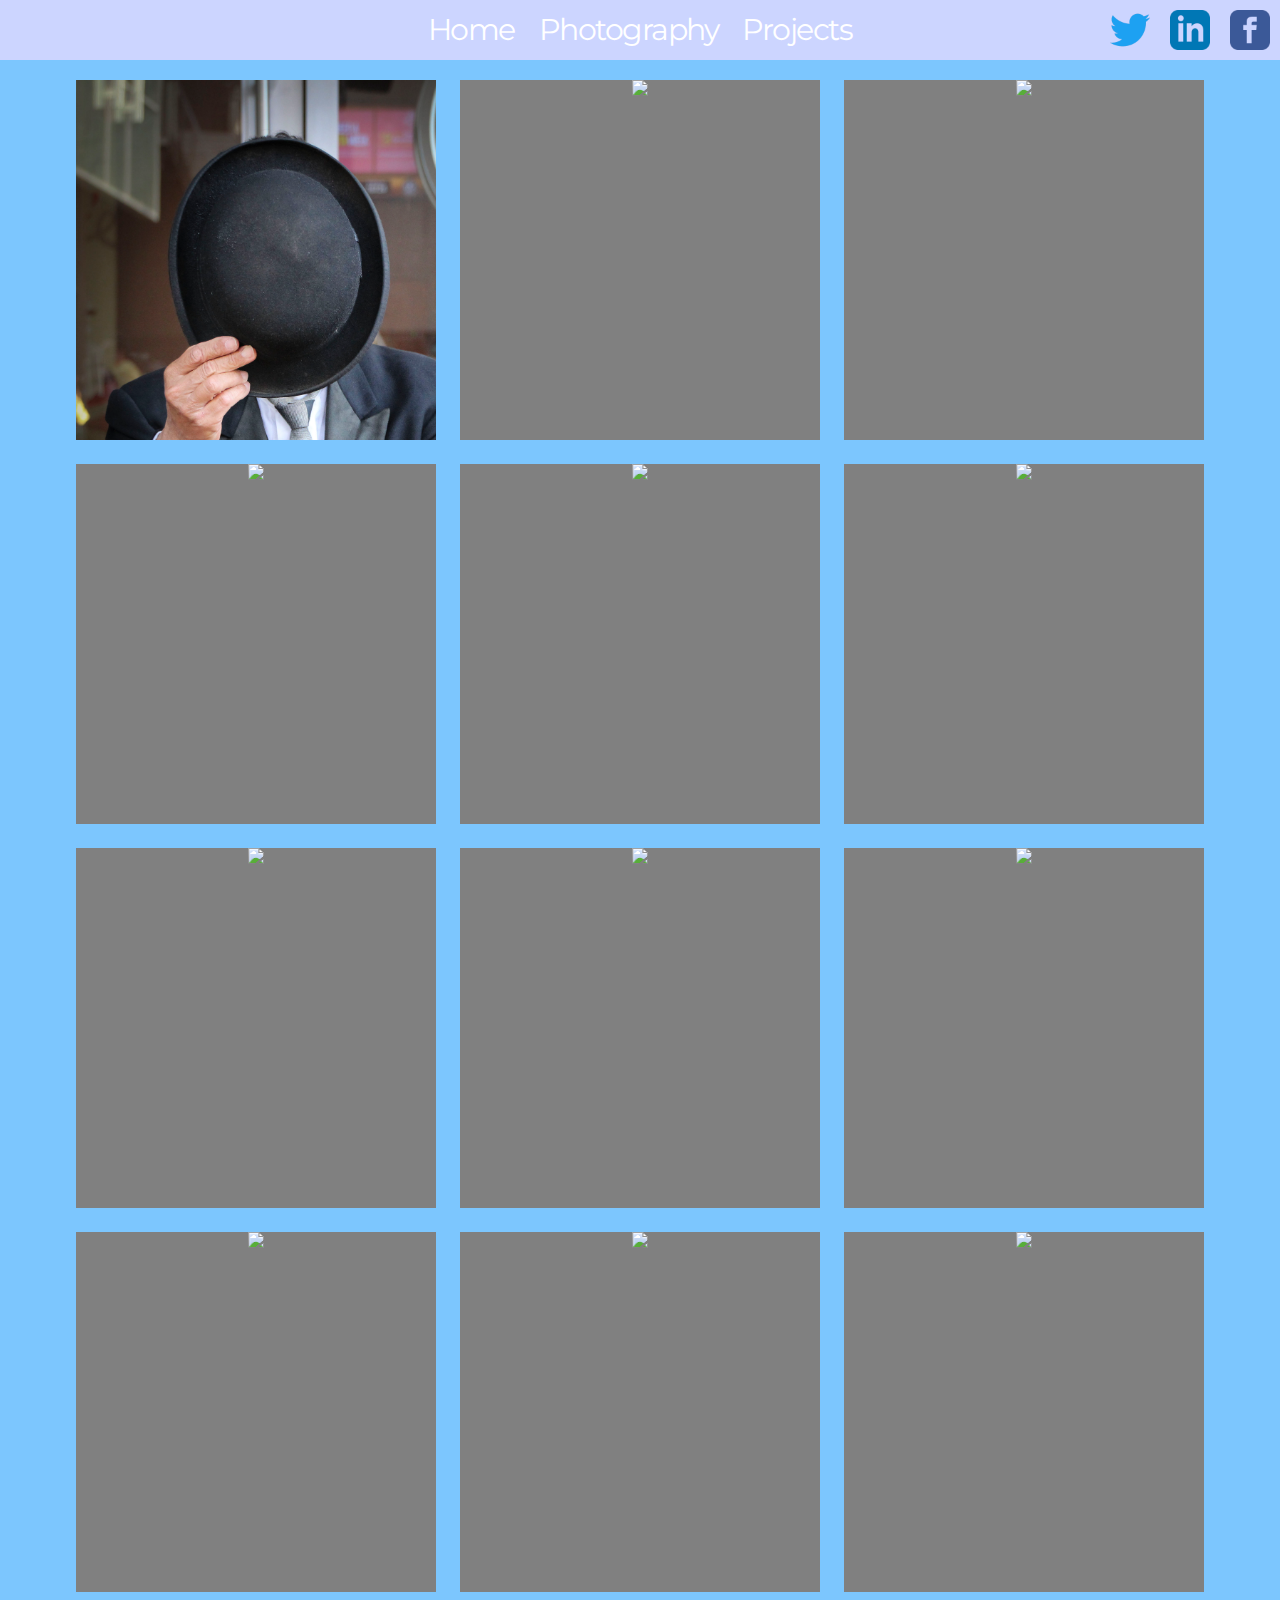
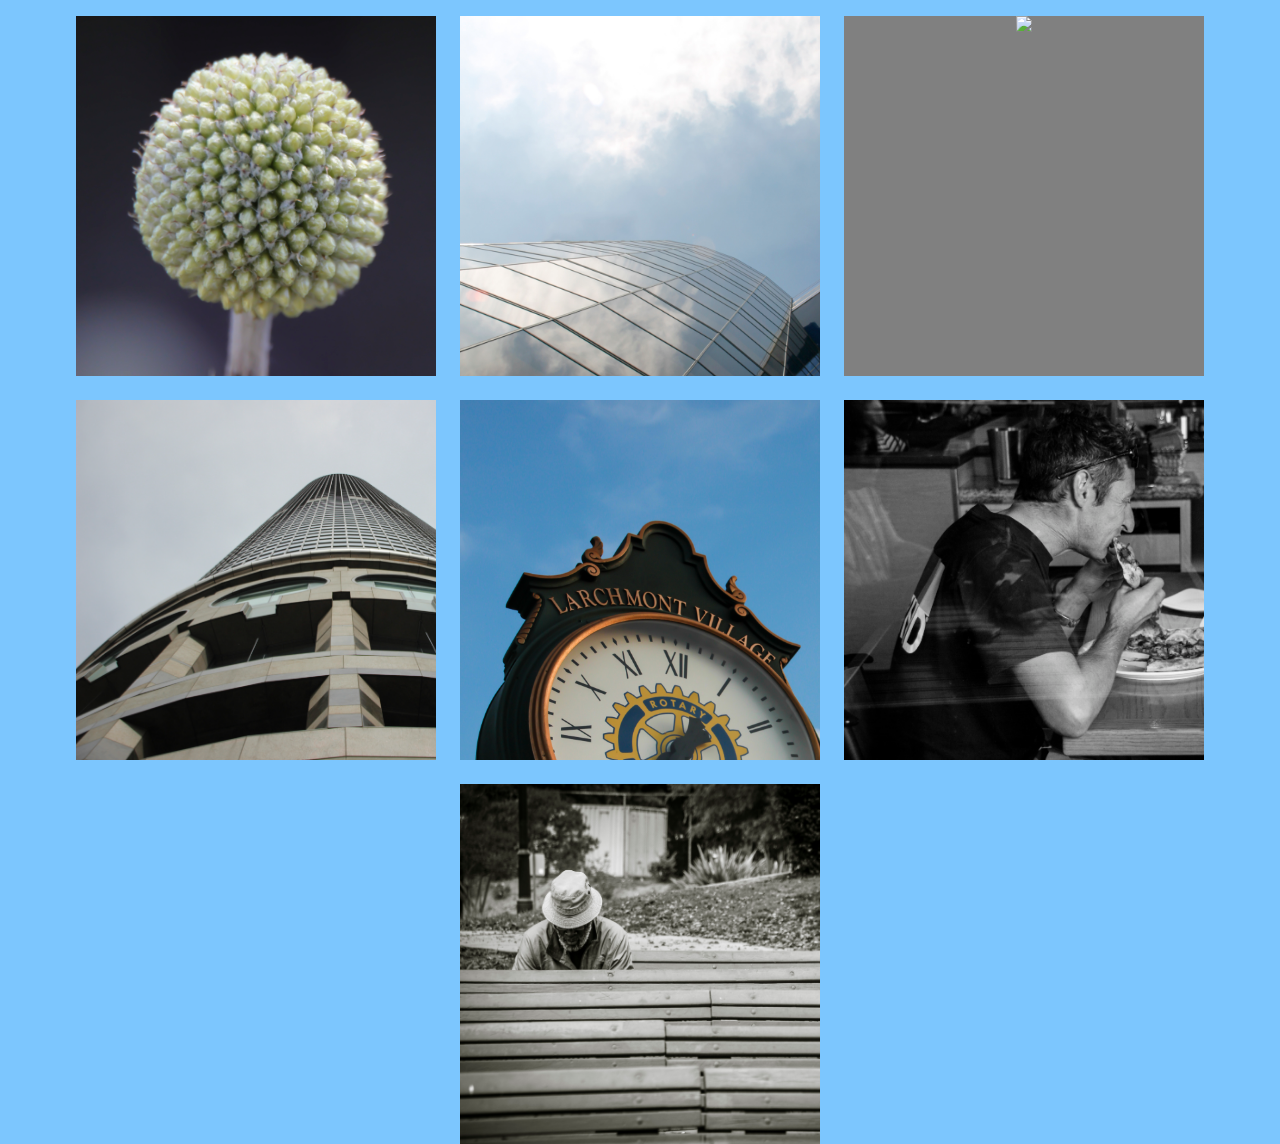
==== photography.html @ d520ec43 "working locally and copied over" ====
<html>
    <head>
        <title> Photography | Marc Castillo </title>
        <link rel="stylesheet" type="text/css" href="./assets/css/style.css">
        <link rel="stylesheet" type="text/css" href="./assets/css/photography.css">
        <script src="https://code.jquery.com/jquery-1.11.0.min.js">
        </script>
        <script type="text/javascript" src="./assets/js/script.js"></script>
        <script type="text/javascript" src="./assets/js/photography.js"></script>
        <link href="https://fonts.googleapis.com/css?family=Montserrat:300,400,700" rel="stylesheet">

    </head>
    <body>
        <div id="navbar">
            <div class="navbar-item"> <a href="./index.html">Home<a> </div>
            <div class="navbar-item"> <a href="./photography.html">Photography</a> </div>
            <div class="navbar-item"> <a href="./projects.html">Projects</a> </div>
            <div class="navbar-button"><a href="https://www.facebook.com/theMCeeMarcCastillo?ref=bookmarks"><img src="./assets/Views/facebook_logo.png"/></a></div>
            <div class="navbar-button"><a href="https://www.linkedin.com/in/marc-castillo-9baa28104/"><img src="./assets/Views/linkedin_logo.png"/></a></div>
            <div class="navbar-button"><a href="https://twitter.com/merc_castillo"><img src="./assets/Views/twitter_logo.png"/></a></div>
            <div class="placeholder"></div>
            <div class="placeholder"></div>
            <div class="placeholder"></div>
        </div>
        <div id="content">
            <div id="gallery-section">
                <div class="gallery-item"><img id="01" src="./assets/img/Photography/01.jpg"/></div>
                <div class="gallery-item"><img id="02" src="./assets/img/Photography/02.jpg"/></div>
                <div class="gallery-item"><img id="03" src="./assets/img/Photography/03.jpg"/></div>
                <div class="gallery-item"><img id="04" src="./assets/img/Photography/04.jpg"/></div>
                <div class="gallery-item"><img id="05" src="./assets/img/Photography/05.jpg"/></div>
                <div class="gallery-item"><img id="06" src="./assets/img/Photography/06.jpg"/></div>
                <div class="gallery-item"><img id="07" src="./assets/img/Photography/07.jpg"/></div>
                <div class="gallery-item"><img id="08" src="./assets/img/Photography/08.jpg"/></div>
                <div class="gallery-item"><img id="09" src="./assets/img/Photography/09.jpg"/></div>
                <div class="gallery-item"><img id="10" src="./assets/img/Photography/10.jpg"/></div>
                <div class="gallery-item"><img id="11" src="./assets/img/Photography/11.jpg"/></div>
                <div class="gallery-item"><img id="12" src="./assets/img/Photography/12.jpg"/></div>
                <div class="gallery-item"><img id="13" src="./assets/img/Photography/13.jpg"/></div>
                <div class="gallery-item"><img id="14" src="./assets/img/Photography/14.jpg"/></div>
                <div class="gallery-item"><img id="15" src="./assets/img/Photography/15.jpg"/></div>
                <div class="gallery-item"><img id="16" src="./assets/img/Photography/16.jpg"/></div>
                <div class="gallery-item"><img id="17" src="./assets/img/Photography/17.jpg"/></div>
                <div class="gallery-item"><img id="18" src="./assets/img/Photography/18.jpg"/></div>
                <div class="gallery-item"><img id="19" src="./assets/img/Photography/19.jpg"/></div>
            </div>
        </div>
        <!--I looked up how to make images pop up when you click them, on w3schools.com -->
        <div class="modal">
            <img class="image-wrapper" id="modal-image">
        </div>
    </body>
</html>
---- assets/css/style.css ----
body {
    margin: 0px;
    padding: 0px;
    font-family: Montserrat, sans-serif;
}
#navbar {
    height: 60px;
    width: 100%;
    background-color: #CCD5FF;
    color: white;
    position: fixed;
    text-align: center;
    z-index: 5;
}

.navbar-item {
    color: white;
    font-size: 30px;
    letter-spacing: -1.5px;
    display: inline-block;
    margin: 0 10px;
    text-align: center;
    line-height: 60px;

}

.navbar-item:hover {
    cursor: pointer;
}

.navbar-item a {
    color: white;
    text-decoration: none;
}
.navbar-item a:hover {
    color: #E7BBE3;
    text-decoration: none;
}

.navbar-button {
    height: 40px;
    width: 40px;
    float: right;
    position: relative;
    top: 50%;
    transform: translateY(-50%);
    margin: 0 10px;
}

.navbar-button img {
    max-width: 100%;
}

.navbar-button:hover {
    cursor: pointer;
}

/*cheap way to center my navbar items by making symmetrical items on both sides */
.placeholder {
    height: 40px;
    width: 40px;
    float: left;
    position: relative;
    margin: 0 10px;
    opacity: 0%;
}
---- assets/css/photography.css ----
#content {
    position: relative;
    top: 60px;
    background-color: #7CC6FE;
    text-align: center;
}

#gallery-section {
    width: 100%%;
    text-align: center;
    background-color: #7CC6FE;

}

.gallery-item {
    display: inline-block;
    width: 360px;
    height: 360px;
    overflow: hidden;
    background-color: gray;
    margin-top: 20px;
    margin-left: 10px;
    margin-right: 10px;
}

#gallery-section img {
    max-width: 150%;
    min-height: 100%;
}

/*inspired from https://www.w3schools.com/howto/howto_css_modal_images.asp */
.modal {
    display: none;
    position: fixed;
    z-index: 6;
    padding-top: 100px;
    left: 0;
    top: 0;
    overflow: auto;
    width: 100%;
    height: 100%;
    background-color: rgb(0, 0, 0);
    background-color: rgba(0, 0, 0, 0.9);
    transition: .3s;
}

.modal-active {
    display: block;
    position: fixed;
    z-index: 6;
    padding-top: 100px;
    left: 0;
    top: 0;
    overflow: auto;
    width: 100%;
    height: 100%;
    background-color: rgb(0, 0, 0);
    background-color: rgba(0, 0, 0, 0.9);
}

.image-wrapper {
    margin: auto;
    display: block;
    width: 100%;
    max-width: 700px;
}
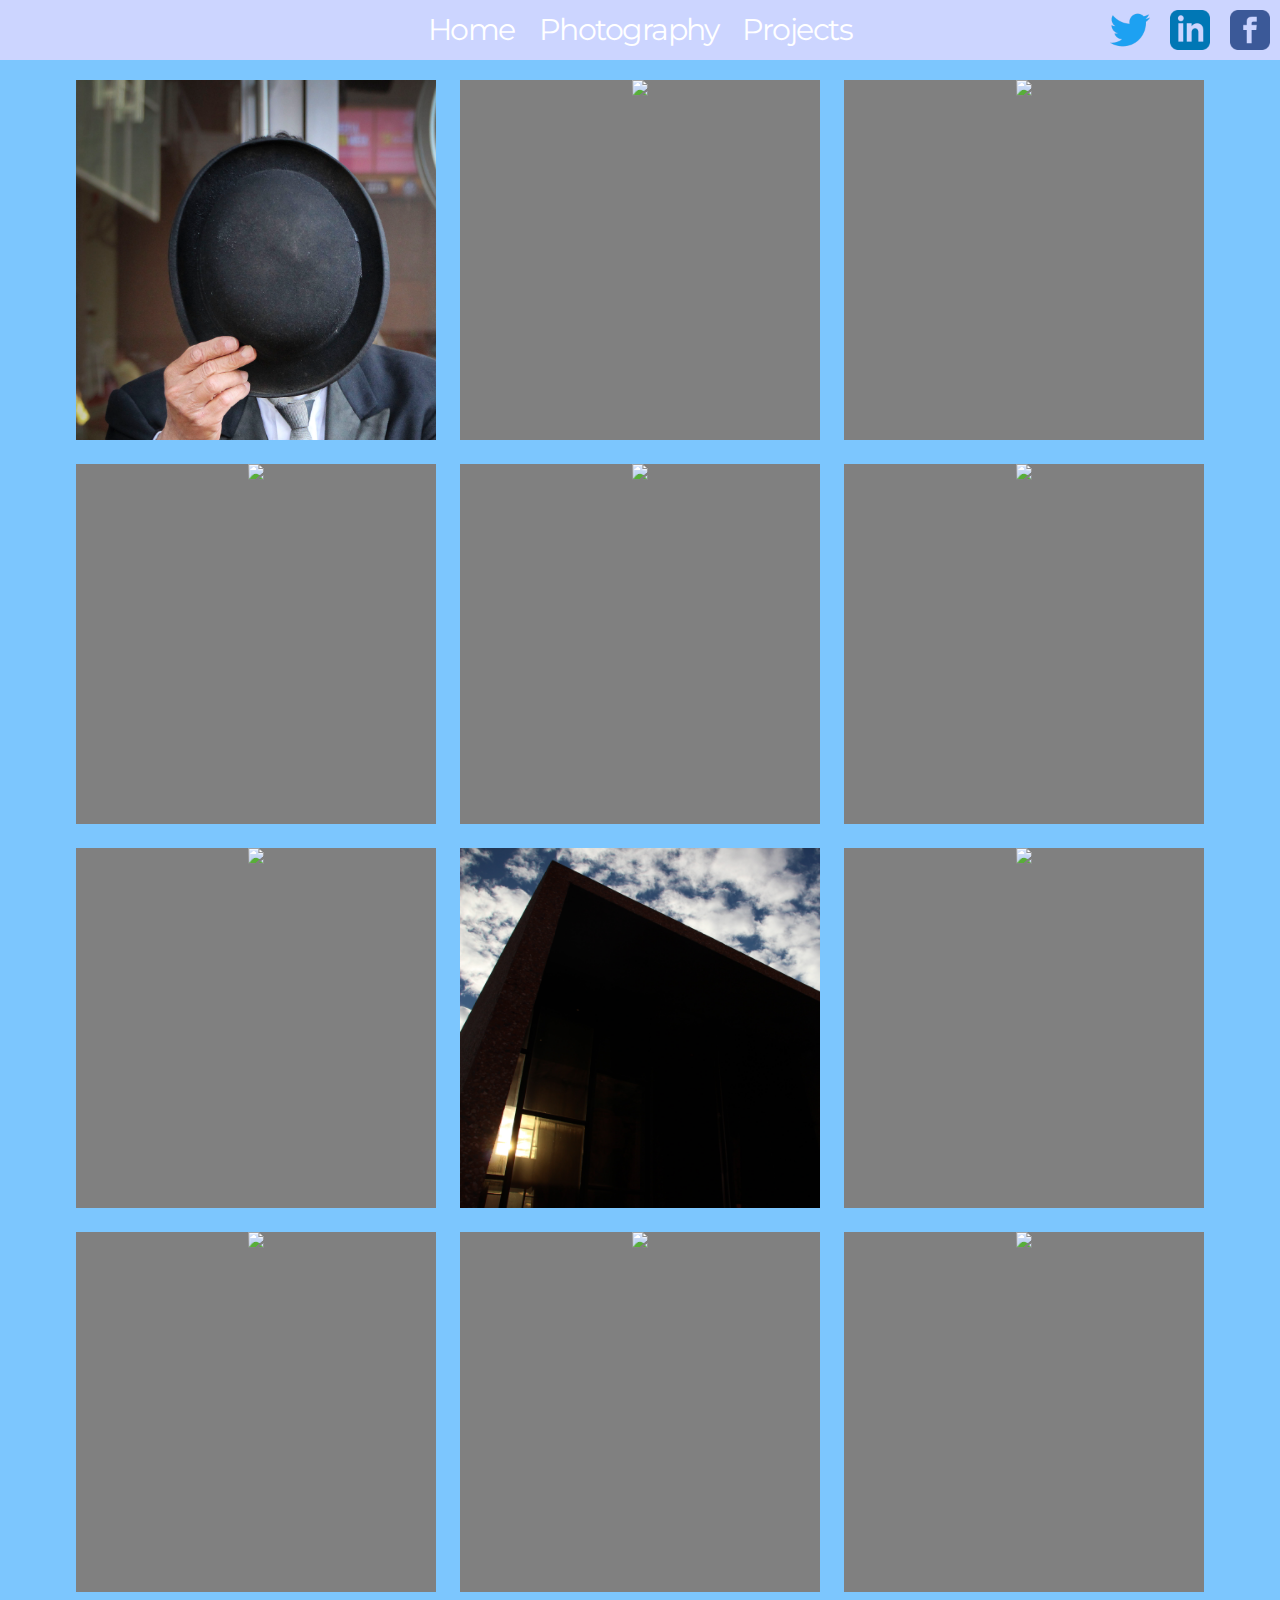
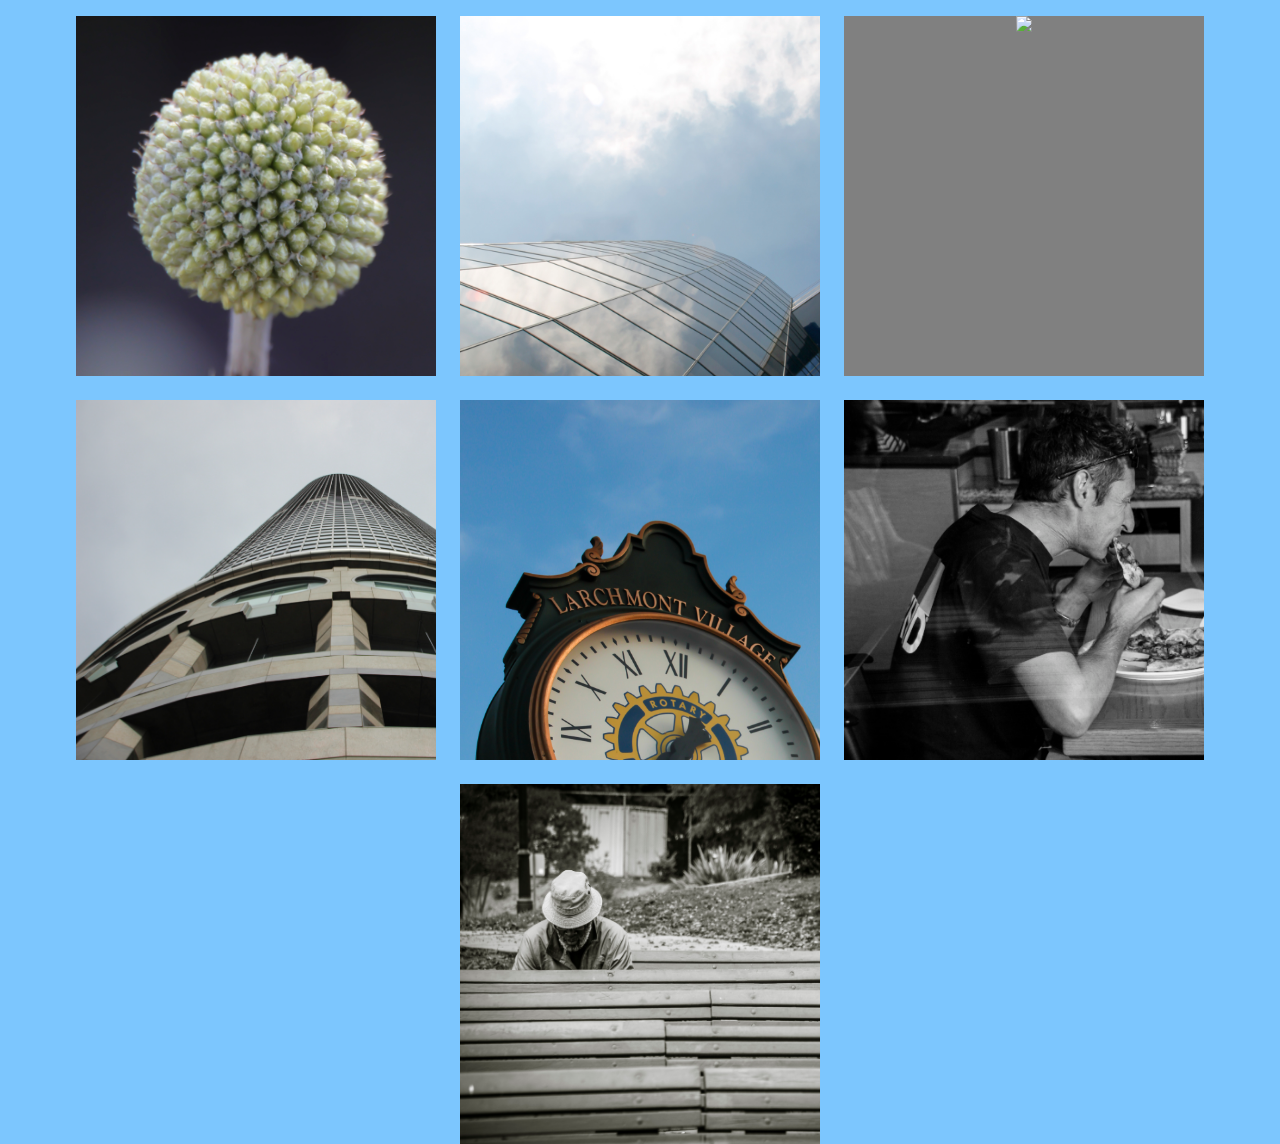
==== commit 0bdc3cc1: "changed case on html file" ====
--- a/photography.html
+++ b/photography.html
@@ -26,19 +26,19 @@
             <div id="gallery-section">
                 <div class="gallery-item"><img id="01" src="./assets/img/Photography/01.jpg"/></div>
                 <div class="gallery-item"><img id="02" src="./assets/img/Photography/02.jpg"/></div>
-                <div class="gallery-item"><img id="03" src="./assets/img/Photography/03.jpg"/></div>
-                <div class="gallery-item"><img id="04" src="./assets/img/Photography/04.jpg"/></div>
-                <div class="gallery-item"><img id="05" src="./assets/img/Photography/05.jpg"/></div>
+                <div class="gallery-item"><img id="03" src="./assets/img/Photography/03.JPG"/></div>
+                <div class="gallery-item"><img id="04" src="./assets/img/Photography/04.JPG"/></div>
+                <div class="gallery-item"><img id="05" src="./assets/img/Photography/05.JPG"/></div>
                 <div class="gallery-item"><img id="06" src="./assets/img/Photography/06.jpg"/></div>
-                <div class="gallery-item"><img id="07" src="./assets/img/Photography/07.jpg"/></div>
-                <div class="gallery-item"><img id="08" src="./assets/img/Photography/08.jpg"/></div>
-                <div class="gallery-item"><img id="09" src="./assets/img/Photography/09.jpg"/></div>
-                <div class="gallery-item"><img id="10" src="./assets/img/Photography/10.jpg"/></div>
-                <div class="gallery-item"><img id="11" src="./assets/img/Photography/11.jpg"/></div>
-                <div class="gallery-item"><img id="12" src="./assets/img/Photography/12.jpg"/></div>
+                <div class="gallery-item"><img id="07" src="./assets/img/Photography/07.JPG"/></div>
+                <div class="gallery-item"><img id="08" src="./assets/img/Photography/08.JPG"/></div>
+                <div class="gallery-item"><img id="09" src="./assets/img/Photography/09.JPG"/></div>
+                <div class="gallery-item"><img id="10" src="./assets/img/Photography/10.JPG"/></div>
+                <div class="gallery-item"><img id="11" src="./assets/img/Photography/11.JPG"/></div>
+                <div class="gallery-item"><img id="12" src="./assets/img/Photography/12.JPG"/></div>
                 <div class="gallery-item"><img id="13" src="./assets/img/Photography/13.jpg"/></div>
                 <div class="gallery-item"><img id="14" src="./assets/img/Photography/14.jpg"/></div>
-                <div class="gallery-item"><img id="15" src="./assets/img/Photography/15.jpg"/></div>
+                <div class="gallery-item"><img id="15" src="./assets/img/Photography/15.JPG"/></div>
                 <div class="gallery-item"><img id="16" src="./assets/img/Photography/16.jpg"/></div>
                 <div class="gallery-item"><img id="17" src="./assets/img/Photography/17.jpg"/></div>
                 <div class="gallery-item"><img id="18" src="./assets/img/Photography/18.jpg"/></div>
